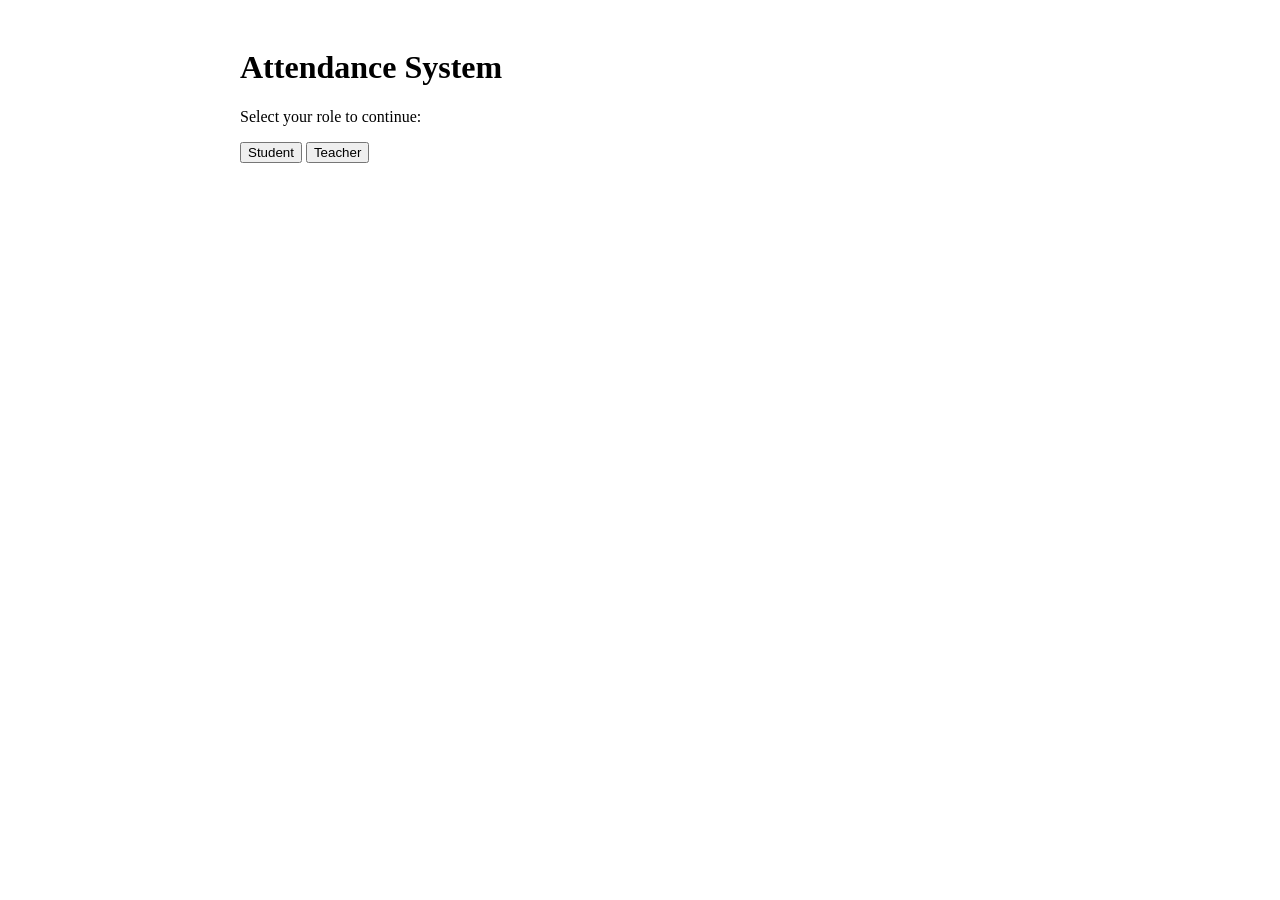
==== index.html @ e9f80dbb "created MVP current features - locational verification to prevent lying on attendance record - all t" ====
<!DOCTYPE html>
<html lang="en">
<head>
    <meta charset="UTF-8">
    <meta name="viewport" content="width=device-width, initial-scale=1.0">
    <title>Attendance System</title>
    <!-- Link to external CSS file for styling -->
    <link rel="stylesheet" href="styles.css">
</head>
<body>
    <!-- Main container for the landing page -->
    <div class="container">
        <h1>Attendance System</h1>
        <p>Select your role to continue:</p>
        
        <!-- Button to navigate to student interface -->
        <button onclick="window.location.href='student.html'">Student</button>
        
        <!-- Button to navigate to teacher interface -->
        <button onclick="window.location.href='teacher.html'">Teacher</button>
    </div>
</body>
</html>
---- styles.css ----
/*
 * Attendance System - Stylesheet
 * 
 * This file contains CSS styling for the attendance system.
 * Currently a placeholder for future styling implementation.
 * 
 * Future enhancements:
 * - Responsive design for mobile devices
 * - Color scheme and typography
 * - Button and input styling
 * - Layout improvements
 * - Animations and transitions
 */

/* Basic container styling */
.container {
    max-width: 800px;
    margin: 0 auto;
    padding: 20px;
}

/* Button styling will be added here */
button {
    /* Future button styling */
}

/* Input styling will be added here */
input, select {
    /* Future input styling */
}
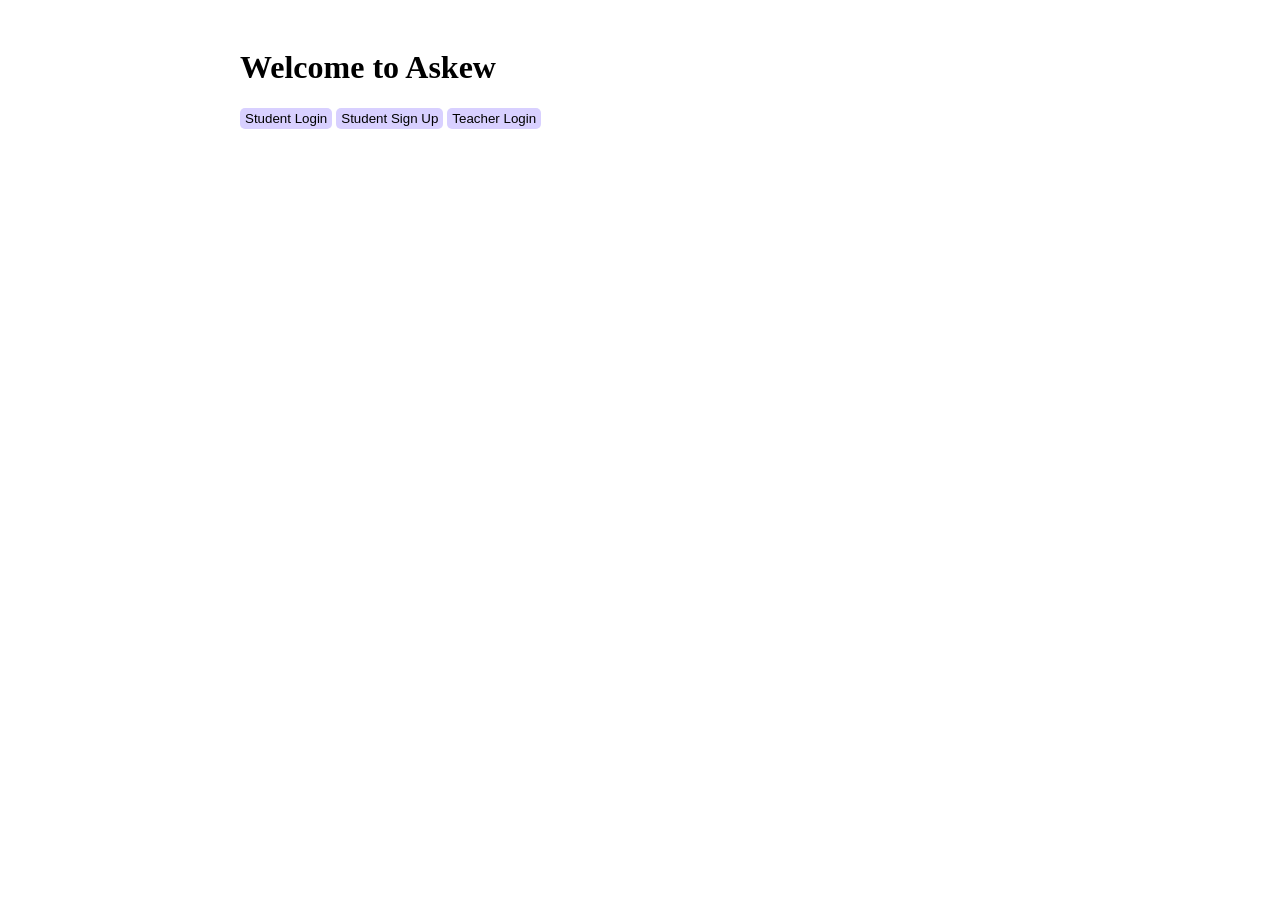
==== commit c1f9a97f: "menu rework menu rework, set up css framework, set up email verification foundation, added better lo" ====
--- a/index.html
+++ b/index.html
@@ -8,16 +8,21 @@
     <link rel="stylesheet" href="styles.css">
 </head>
 <body>
-    <!-- Main container for the landing page -->
+    <!-- Main container for the main menu -->
     <div class="container">
-        <h1>Attendance System</h1>
-        <p>Select your role to continue:</p>
+        <h1>Welcome to Askew</h1>
         
-        <!-- Button to navigate to student interface -->
-        <button onclick="window.location.href='student.html'">Student</button>
+        <!-- Button to navigate to student login -->
+        <button id="btn-student-login" onclick="window.location.href='login.html?type=student-login'">Student Login</button>
         
-        <!-- Button to navigate to teacher interface -->
-        <button onclick="window.location.href='teacher.html'">Teacher</button>
+        <!-- Button to navigate to student signup -->
+        <button id="btn-student-signup" onclick="window.location.href='login.html?type=student-signup'">Student Sign Up</button>
+        
+        <!-- Button to navigate to teacher login -->
+        <button id="btn-teacher-login" onclick="window.location.href='login.html?type=teacher-login'">Teacher Login</button>
     </div>
+    
+    <!-- Load main menu logic -->
+    <script src="index.js"></script>
 </body>
 </html>
--- a/styles.css
+++ b/styles.css
@@ -12,6 +12,17 @@
  * - Animations and transitions
  */
 
+:root {
+    --white: #ffffff;
+    --highlight-colour-1: #812eff;
+    --text-color-fg-1: #ffffff;
+    --highlight-colour-2: #2d54ff;
+    --text-color-fg-2: #ffffff;
+    --background-color-1: #d8d0ff;
+    --text-color-bg-1: #000000;
+
+}
+
 /* Basic container styling */
 .container {
     max-width: 800px;
@@ -22,6 +33,9 @@
 /* Button styling will be added here */
 button {
     /* Future button styling */
+    border: none;
+    padding: 3px 5px;
+    border-radius: 5px;
 }
 
 /* Input styling will be added here */
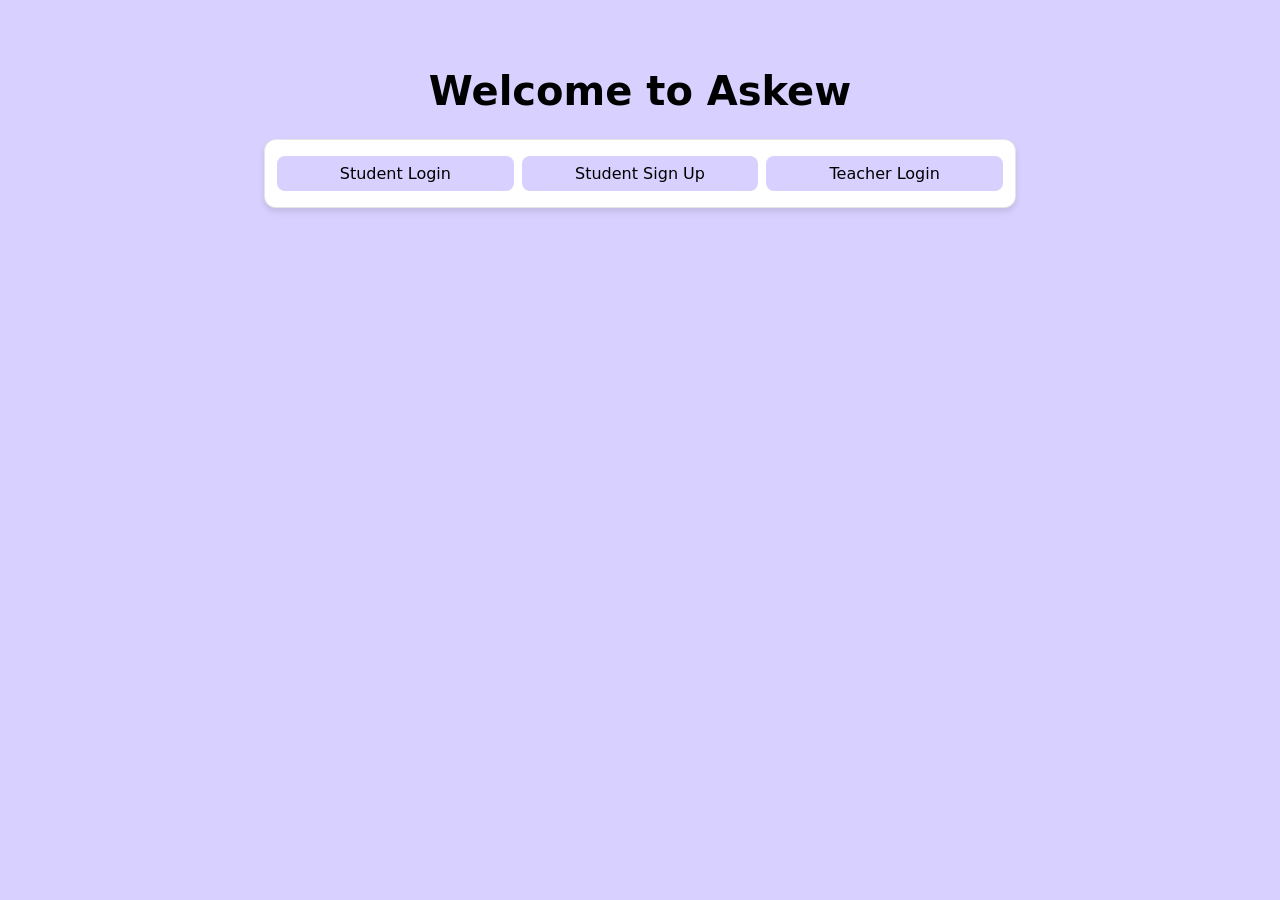
==== commit 451d9ddd: "major decoration rework added decoration to site, some structure. No new features." ====
--- a/index.html
+++ b/index.html
@@ -12,14 +12,19 @@
     <div class="container">
         <h1>Welcome to Askew</h1>
         
-        <!-- Button to navigate to student login -->
-        <button id="btn-student-login" onclick="window.location.href='login.html?type=student-login'">Student Login</button>
-        
-        <!-- Button to navigate to student signup -->
-        <button id="btn-student-signup" onclick="window.location.href='login.html?type=student-signup'">Student Sign Up</button>
-        
-        <!-- Button to navigate to teacher login -->
-        <button id="btn-teacher-login" onclick="window.location.href='login.html?type=teacher-login'">Teacher Login</button>
+        <!-- Navigation buttons card -->
+        <div class="card">
+            <div class="button-row">
+                <!-- Button to navigate to student login -->
+                <button id="btn-student-login" onclick="window.location.href='login.html?type=student-login'">Student Login</button>
+                
+                <!-- Button to navigate to student signup -->
+                <button id="btn-student-signup" onclick="window.location.href='login.html?type=student-signup'">Student Sign Up</button>
+                
+                <!-- Button to navigate to teacher login -->
+                <button id="btn-teacher-login" onclick="window.location.href='login.html?type=teacher-login'">Teacher Login</button>
+            </div>
+        </div>
     </div>
     
     <!-- Load main menu logic -->
--- a/styles.css
+++ b/styles.css
@@ -2,43 +2,355 @@
  * Attendance System - Stylesheet
  * 
  * This file contains CSS styling for the attendance system.
- * Currently a placeholder for future styling implementation.
+ * All adjustable elements are centralized in CSS variables for easy customization.
  * 
- * Future enhancements:
+ * Features:
  * - Responsive design for mobile devices
- * - Color scheme and typography
+ * - Colour scheme and typography
  * - Button and input styling
- * - Layout improvements
+ * - Layout improvements with card-based design
  * - Animations and transitions
+ * - Always use colour instead of color where applicable to improve consistancy
  */
 
+/* ========================================
+   CSS VARIABLES - Centralized Configuration
+   ======================================== */
+
 :root {
+    /* Existing colour scheme - preserved */
     --white: #ffffff;
     --highlight-colour-1: #812eff;
-    --text-color-fg-1: #ffffff;
+    --text-colour-fg-1: #ffffff;
     --highlight-colour-2: #2d54ff;
-    --text-color-fg-2: #ffffff;
-    --background-color-1: #d8d0ff;
-    --text-color-bg-1: #000000;
-
-}
-
-/* Basic container styling */
+    --text-colour-fg-2: #ffffff;
+    --highlight-colour-3: #ffffff;
+    --text-colour-fg-3: #000000;
+    --background-colour-1: #d8d0ff;
+    --text-colour-bg-1: #000000;
+
+    /* Typography variables */
+    --font-family: system-ui, -apple-system, BlinkMacSystemFont, 'Segoe UI', Roboto, Oxygen, Ubuntu, Cantarell, sans-serif;
+    --font-size-h1: 2.5rem;
+    --font-size-h2: 2rem;
+    --font-size-h3: 1.5rem;
+    --font-size-h4: 1.25rem;
+    --font-size-body: 1rem;
+    --font-size-small: 0.875rem;
+    --font-weight-normal: 400;
+    --font-weight-medium: 500;
+    --font-weight-semibold: 600;
+    --font-weight-bold: 700;
+    --line-height-tight: 1.2;
+    --line-height-normal: 1.5;
+    --line-height-relaxed: 1.75;
+
+    /* Spacing scale */
+    --spacing-1: 4px;
+    --spacing-2: 8px;
+    --spacing-2-1: 12px;
+    --spacing-3: 16px;
+    --spacing-4: 24px;
+    --spacing-5: 32px;
+    --spacing-6: 48px;
+
+    /* Border variables */
+    --border-radius-sm: 4px;
+    --border-radius-md: 8px;
+    --border-radius-lg: 12px;
+    --border-width: 1px;
+    --border-colour: rgba(0, 0, 0, 0.1);
+
+    /* Shadow variables for depth */
+    --shadow-sm: 0 1px 2px rgba(0, 0, 0, 0.05);
+    --shadow-md: 0 4px 6px rgba(0, 0, 0, 0.1);
+    --shadow-lg: 0 10px 15px rgba(0, 0, 0, 0.1);
+
+    /* Transition variables */
+    --transition-duration: 200ms;
+    --transition-timing: ease-in-out;
+
+    /* Layout variables */
+    --container-max-width: 800px;
+    --section-padding: var(--spacing-4);
+    --card-padding: var(--spacing-2-1);
+}
+
+/* ========================================
+   BASE STYLES & TYPOGRAPHY
+   ======================================== */
+
+* {
+    box-sizing: border-box;
+}
+
+body {
+    font-family: var(--font-family);
+    font-size: var(--font-size-body);
+    font-weight: var(--font-weight-normal);
+    line-height: var(--line-height-normal);
+    color: var(--text-color-bg-1);
+    background-color: var(--background-colour-1);
+    margin: 0;
+    padding: var(--spacing-3);
+}
+
+h1 {
+    font-size: var(--font-size-h1);
+    font-weight: var(--font-weight-bold);
+    line-height: var(--line-height-tight);
+    margin-bottom: var(--spacing-4);
+    text-align: center;
+}
+
+h2 {
+    font-size: var(--font-size-h2);
+    font-weight: var(--font-weight-semibold);
+    line-height: var(--line-height-tight);
+    margin-bottom: var(--spacing-3);
+    text-align: center;
+}
+
+h3 {
+    font-size: var(--font-size-h3);
+    font-weight: var(--font-weight-semibold);
+    line-height: var(--line-height-tight);
+    margin-bottom: var(--spacing-2);
+}
+
+h4 {
+    font-size: var(--font-size-h4);
+    font-weight: var(--font-weight-medium);
+    line-height: var(--line-height-tight);
+    margin-bottom: var(--spacing-2);
+}
+
+p {
+    margin-bottom: var(--spacing-2);
+}
+
+/* ========================================
+   LAYOUT & CONTAINER
+   ======================================== */
+
 .container {
-    max-width: 800px;
+    max-width: var(--container-max-width);
     margin: 0 auto;
-    padding: 20px;
-}
-
-/* Button styling will be added here */
+    padding: var(--spacing-4);
+}
+
+/* Card-based design for sections */
+.card {
+    background-color: var(--highlight-colour-3);
+    border: var(--border-width) solid var(--border-colour);
+    border-radius: var(--border-radius-lg);
+    padding: var(--card-padding);
+    margin-bottom: var(--spacing-4);
+    box-shadow: var(--shadow-md);
+}
+
+.button-row {
+    display: flex;
+    gap: var(--spacing-2);
+    justify-content: space-between;
+}
+
+.button-row button {
+    flex: 1;
+    width: auto;
+}
+
+
+
+/* Section spacing */
+section {
+    margin-bottom: var(--spacing-5);
+}
+
+/* ========================================
+   BUTTON STYLING
+   ======================================== */
+
 button {
-    /* Future button styling */
     border: none;
-    padding: 3px 5px;
-    border-radius: 5px;
-}
-
-/* Input styling will be added here */
-input, select {
-    /* Future input styling */
-}
+    padding: var(--spacing-2) var(--spacing-3);
+    border-radius: var(--border-radius-md);
+    font-family: var(--font-family);
+    font-size: var(--font-size-body);
+    font-weight: var(--font-weight-medium);
+    cursor: pointer;
+    transition: all var(--transition-duration) var(--transition-timing);
+    background-color: var(--highlight-colour-1);
+    color: var(--text-colour-fg-1);
+    margin: var(--spacing-1) 0px;
+    width: 100%;
+    display: flex;
+    justify-content: center;
+    align-items: center;
+}
+
+
+
+button:hover {
+    background-color: var(--highlight-colour-2);
+    transform: translateY(-1px);
+    box-shadow: var(--shadow-md);
+}
+
+button:focus {
+    outline: 2px solid var(--highlight-colour-1);
+    outline-offset: 2px;
+}
+
+button:active {
+    transform: translateY(0);
+}
+
+/* Secondary button style */
+button.secondary {
+    background-color: var(--highlight-colour-3);
+    color: var(--text-colour-bg-1);
+    border: var(--border-width) solid var(--border-colour);
+}
+
+button.secondary:hover {
+    background-color: var(--background-colour-1);
+}
+
+/* ========================================
+   INPUT & SELECT STYLING
+   ======================================== */
+
+input,
+select {
+    width: 100%;
+    padding: var(--spacing-2) var(--spacing-3);
+    border: var(--border-width) solid var(--border-colour);
+    border-radius: var(--border-radius-md);
+    font-family: var(--font-family);
+    font-size: var(--font-size-body);
+    margin-bottom: var(--spacing-2);
+    transition: border-color var(--transition-duration) var(--transition-timing);
+}
+
+input:focus,
+select:focus {
+    outline: none;
+    border-color: var(--highlight-colour-1);
+    box-shadow: 0 0 0 3px rgba(129, 46, 255, 0.1);
+}
+
+/* ========================================
+   TAB NAVIGATION STYLING
+   ======================================== */
+
+.tab-buttons {
+    display: flex;
+    gap: var(--spacing-2);
+    margin-bottom: var(--spacing-4);
+    flex-wrap: wrap;
+}
+
+.tab-buttons button {
+    flex: 1;
+    min-width: 120px;
+    background-color: var(--white);
+    color: var(--text-colour-bg-1);
+    border: var(--border-width) solid var(--border-colour);
+}
+
+.tab-buttons button.active {
+    background-color: var(--highlight-colour-1);
+    color: var(--text-colour-fg-1); 
+    border-color: var(--highlight-colour-1);
+}
+
+.tab-buttons button:hover {
+    background-color: var(--highlight-colour-2);
+    color: var(--text-colour-fg-2);
+}
+
+/* ========================================
+   LOGIN SECTION STYLING
+   ======================================== */
+
+.login-section {
+    display: none;
+}
+
+.login-section.active {
+    display: block;
+}
+
+/* ========================================
+   UTILITY CLASSES
+   ======================================== */
+
+.text-center {
+    text-align: center;
+}
+
+.mt-2 {
+    margin-top: var(--spacing-2);
+}
+
+.mt-4 {
+    margin-top: var(--spacing-4);
+}
+
+.mb-2 {
+    margin-bottom: var(--spacing-2);
+}
+
+.mb-4 {
+    margin-bottom: var(--spacing-4);
+}
+
+/* ========================================
+   MOBILE RESPONSIVENESS
+   ======================================== */
+
+@media (max-width: 768px) {
+    body {
+        padding: var(--spacing-2);
+    }
+
+    .container {
+        padding: var(--spacing-2);
+    }
+
+    h1 {
+        font-size: 2rem;
+    }
+
+    h2 {
+        font-size: 1.5rem;
+    }
+
+    h3 {
+        font-size: 1.25rem;
+    }
+
+    /* Stack buttons vertically on mobile */
+    .container > button,
+    .tab-buttons {
+        flex-direction: column;
+    }
+
+    .tab-buttons button {
+        width: 100%;
+        min-width: auto;
+    }
+
+    /* Ensure touch targets are at least 44px */
+    button,
+    input,
+    select {
+        min-height: 44px;
+    }
+
+    /* Adjust card padding for mobile */
+    .card {
+        padding: var(--spacing-3);
+    }
+}
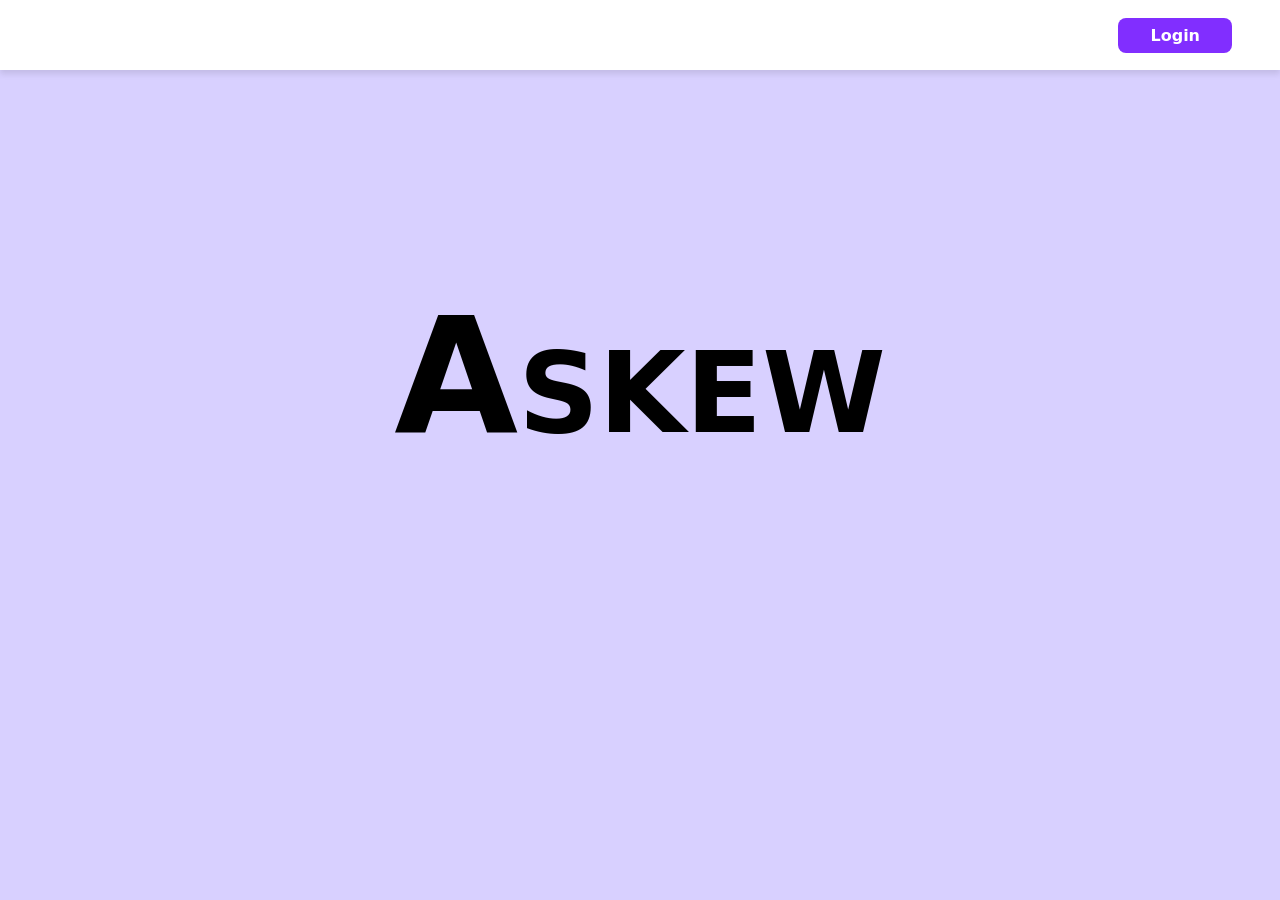
==== commit 69ba75e0: "update update" ====
--- a/index.html
+++ b/index.html
@@ -8,23 +8,15 @@
     <link rel="stylesheet" href="styles.css">
 </head>
 <body>
-    <!-- Main container for the main menu -->
-    <div class="container">
-        <h1>Welcome to Askew</h1>
-        
-        <!-- Navigation buttons card -->
-        <div class="card">
-            <div class="button-row">
-                <!-- Button to navigate to student login -->
-                <button id="btn-student-login" onclick="window.location.href='login.html?type=student-login'">Student Login</button>
-                
-                <!-- Button to navigate to student signup -->
-                <button id="btn-student-signup" onclick="window.location.href='login.html?type=student-signup'">Student Sign Up</button>
-                
-                <!-- Button to navigate to teacher login -->
-                <button id="btn-teacher-login" onclick="window.location.href='login.html?type=teacher-login'">Teacher Login</button>
-            </div>
-        </div>
+    <!-- Fixed header with centralized Login button -->
+    <header class="header">
+        <button onclick="window.location.href='login.html?type=student-login'">Login</button>
+    </header>
+
+    <!-- Tiltable content container -->
+    <div class="tiltable-content" id="tiltable-content">
+        <!-- Centered Askew title -->
+        <h1 class="centered-title">Askew</h1>
     </div>
     
     <!-- Load main menu logic -->
--- a/styles.css
+++ b/styles.css
@@ -28,6 +28,8 @@
     --text-colour-fg-3: #000000;
     --background-colour-1: #d8d0ff;
     --text-colour-bg-1: #000000;
+    --text-colour-bg-2: #333333;
+    --text-colour-bg-3: #666666;
 
     /* Typography variables */
     --font-family: system-ui, -apple-system, BlinkMacSystemFont, 'Segoe UI', Roboto, Oxygen, Ubuntu, Cantarell, sans-serif;
@@ -92,7 +94,8 @@
     color: var(--text-color-bg-1);
     background-color: var(--background-colour-1);
     margin: 0;
-    padding: var(--spacing-3);
+    padding: 0;
+    overflow: hidden;
 }
 
 h1 {
@@ -137,6 +140,64 @@
     max-width: var(--container-max-width);
     margin: 0 auto;
     padding: var(--spacing-4);
+}
+
+/* ========================================
+   FIXED HEADER
+   ======================================== */
+
+.header {
+    position: fixed;
+    top: 0;
+    left: 0;
+    width: 100%;
+    height: 70px;
+    background-color: var(--white);
+    box-shadow: var(--shadow-md);
+    z-index: 1000;
+    display: flex;
+    justify-content: flex-end;
+    align-items: center;
+    padding: 0 var(--spacing-6);
+}
+
+.header button {
+    background-color: var(--highlight-colour-1);
+    color: var(--text-colour-fg-1);
+    padding: var(--spacing-2) var(--spacing-5);
+    font-size: var(--font-size-body);
+    font-weight: var(--font-weight-semibold);
+    width: auto;
+}
+
+/* ========================================
+   CENTERED TITLE
+   ======================================== */
+
+.centered-title {
+    position: fixed;
+    top: 30%;
+    left: 50%;
+    transform: translate(-50%, -50%);
+    font-size: clamp(3rem, 15vw, 10rem);
+    font-weight: var(--font-weight-bold);
+    color: var(--text-colour-bg-1);
+    text-align: center;
+    z-index: 10;
+    pointer-events: none;
+    user-select: none;
+    font-variant: small-caps;
+}
+
+/* ========================================
+   TILTABLE CONTENT
+   ======================================== */
+
+.tiltable-content {
+    min-height: 100vh;
+    padding-top: 70px;
+    transition: transform 0.5s ease-out;
+    will-change: transform;
 }
 
 /* Card-based design for sections */
@@ -307,6 +368,49 @@
 }
 
 /* ========================================
+   STUDENT INFO CARD STYLING
+   ======================================== */
+
+.student-info-card {
+    background-color: var(--highlight-colour-2);
+    padding: var(--spacing-4);
+    border-radius: var(--border-radius-lg);
+    margin-bottom: var(--spacing-4);
+    border: 2px solid var(--highlight-colour-1);
+    box-shadow: var(--shadow-md);
+}
+
+.student-info-card p {
+    margin: var(--spacing-2) 0;
+    font-size: var(--font-size-body);
+}
+
+.student-info-card strong {
+    color: var(--text-colour-fg-1);
+    font-weight: var(--font-weight-bold);
+}
+
+.student-id-highlight {
+    font-size: 1.5rem;
+    font-weight: var(--font-weight-bold);
+    color: var(--highlight-colour-1);
+    background-color: var(--text-colour-fg-1);
+    padding: var(--spacing-1) var(--spacing-3);
+    border-radius: var(--border-radius-md);
+    font-family: monospace;
+    display: inline-block;
+}
+
+/* Password Requirements Styles */
+.password-requirements {
+    font-size: var(--font-size-small);
+    color: var(--text-colour-bg-2);
+    margin: var(--spacing-2) 0;
+    font-style: italic;
+    opacity: 0.8;
+}
+
+/* ========================================
    MOBILE RESPONSIVENESS
    ======================================== */
 
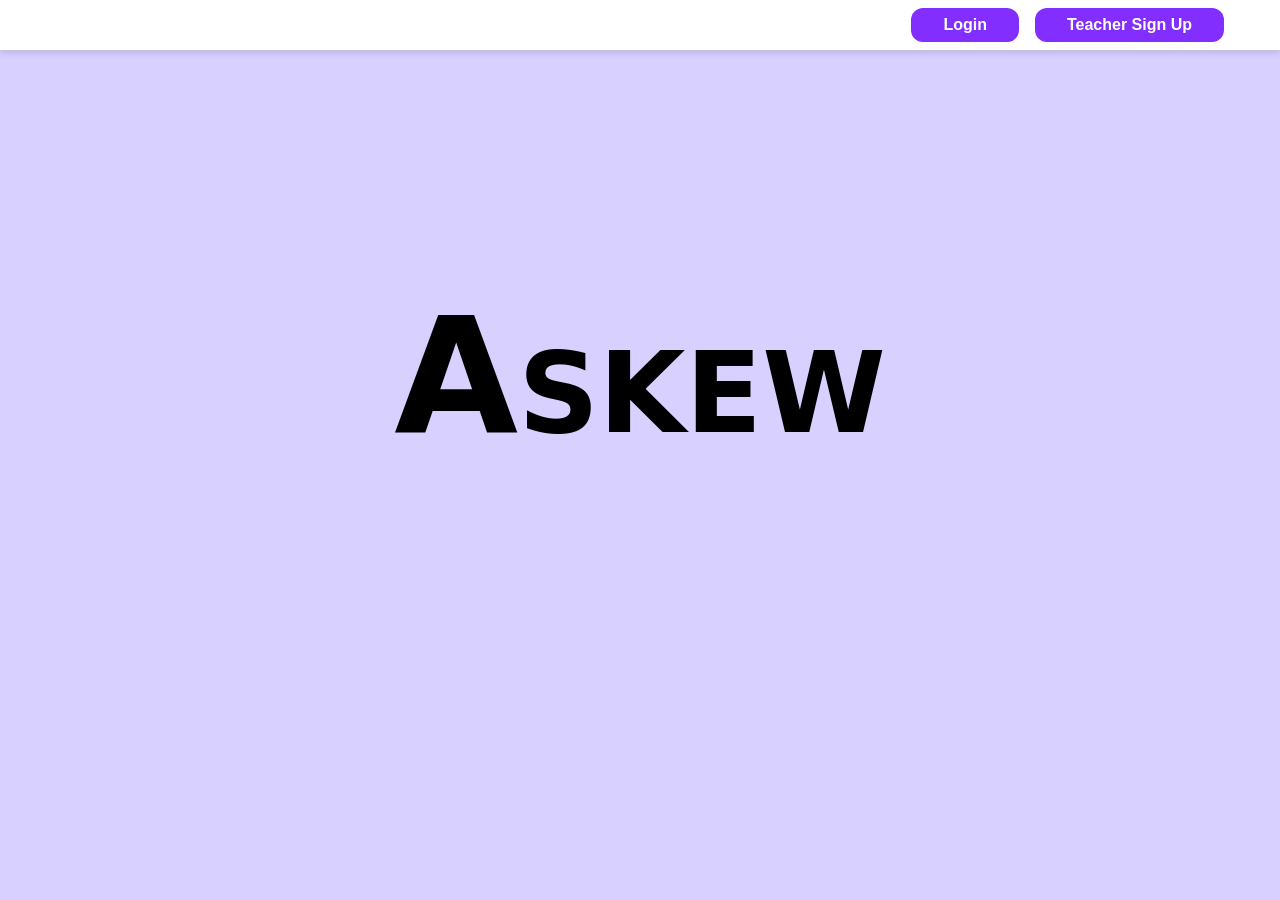
==== commit 9d534e3a: "RLS security + Polished buttons Added RLS integration, teacher signups (only with admin authorisatio" ====
--- a/index.html
+++ b/index.html
@@ -3,7 +3,7 @@
 <head>
     <meta charset="UTF-8">
     <meta name="viewport" content="width=device-width, initial-scale=1.0">
-    <title>Attendance System</title>
+    <title>Askew - Home</title>
     <!-- Link to external CSS file for styling -->
     <link rel="stylesheet" href="styles.css">
 </head>
@@ -11,6 +11,7 @@
     <!-- Fixed header with centralized Login button -->
     <header class="header">
         <button onclick="window.location.href='login.html?type=student-login'">Login</button>
+        <button onclick="window.location.href='teacher-signup.html'">Teacher Sign Up</button>
     </header>
 
     <!-- Tiltable content container -->
--- a/styles.css
+++ b/styles.css
@@ -1,24 +1,8 @@
 /*
- * Attendance System - Stylesheet
- * 
- * This file contains CSS styling for the attendance system.
- * All adjustable elements are centralized in CSS variables for easy customization.
- * 
- * Features:
- * - Responsive design for mobile devices
- * - Colour scheme and typography
- * - Button and input styling
- * - Layout improvements with card-based design
- * - Animations and transitions
- * - Always use colour instead of color where applicable to improve consistancy
+ * This file contains CSS styling
  */
 
-/* ========================================
-   CSS VARIABLES - Centralized Configuration
-   ======================================== */
-
 :root {
-    /* Existing colour scheme - preserved */
     --white: #ffffff;
     --highlight-colour-1: #812eff;
     --text-colour-fg-1: #ffffff;
@@ -26,6 +10,8 @@
     --text-colour-fg-2: #ffffff;
     --highlight-colour-3: #ffffff;
     --text-colour-fg-3: #000000;
+    --highlight-colour-4: #0091ff;
+    --text-colour-fg-4: #ffffff;
     --background-colour-1: #d8d0ff;
     --text-colour-bg-1: #000000;
     --text-colour-bg-2: #333333;
@@ -78,9 +64,7 @@
     --card-padding: var(--spacing-2-1);
 }
 
-/* ========================================
-   BASE STYLES & TYPOGRAPHY
-   ======================================== */
+/* Defaults */
 
 * {
     box-sizing: border-box;
@@ -129,29 +113,25 @@
 }
 
 p {
-    margin-bottom: var(--spacing-2);
-}
-
-/* ========================================
-   LAYOUT & CONTAINER
-   ======================================== */
+    margin: 0px;
+}
+
+/* container */
 
 .container {
-    max-width: var(--container-max-width);
+    max-width: 800px;
     margin: 0 auto;
-    padding: var(--spacing-4);
-}
-
-/* ========================================
-   FIXED HEADER
-   ======================================== */
+    padding: 20px;
+}
+
+/* Header */
 
 .header {
     position: fixed;
     top: 0;
     left: 0;
     width: 100%;
-    height: 70px;
+    height: 50px;
     background-color: var(--white);
     box-shadow: var(--shadow-md);
     z-index: 1000;
@@ -165,14 +145,18 @@
     background-color: var(--highlight-colour-1);
     color: var(--text-colour-fg-1);
     padding: var(--spacing-2) var(--spacing-5);
+    margin: 0 var(--spacing-2);
     font-size: var(--font-size-body);
     font-weight: var(--font-weight-semibold);
     width: auto;
-}
-
-/* ========================================
-   CENTERED TITLE
-   ======================================== */
+    border-radius: var(--border-radius-lg);
+}
+
+.header button:hover {
+    background-color: var(--highlight-colour-2);
+}
+
+/* Title */
 
 .centered-title {
     position: fixed;
@@ -189,9 +173,7 @@
     font-variant: small-caps;
 }
 
-/* ========================================
-   TILTABLE CONTENT
-   ======================================== */
+/* Tilt stuff */
 
 .tiltable-content {
     min-height: 100vh;
@@ -228,43 +210,23 @@
     margin-bottom: var(--spacing-5);
 }
 
-/* ========================================
-   BUTTON STYLING
-   ======================================== */
+/* Buttons */
 
 button {
     border: none;
-    padding: var(--spacing-2) var(--spacing-3);
-    border-radius: var(--border-radius-md);
-    font-family: var(--font-family);
-    font-size: var(--font-size-body);
-    font-weight: var(--font-weight-medium);
+    padding: var(--spacing-2) var(--spacing-2);
+    border-radius: var(--border-radius-lg);
+    width: 100%;
+    font-weight: var(--font-weight-semibold);
     cursor: pointer;
-    transition: all var(--transition-duration) var(--transition-timing);
+    transition: background-color var(--transition-duration) var(--transition-timing);
     background-color: var(--highlight-colour-1);
     color: var(--text-colour-fg-1);
     margin: var(--spacing-1) 0px;
-    width: 100%;
-    display: flex;
-    justify-content: center;
-    align-items: center;
-}
-
-
+}
 
 button:hover {
     background-color: var(--highlight-colour-2);
-    transform: translateY(-1px);
-    box-shadow: var(--shadow-md);
-}
-
-button:focus {
-    outline: 2px solid var(--highlight-colour-1);
-    outline-offset: 2px;
-}
-
-button:active {
-    transform: translateY(0);
 }
 
 /* Secondary button style */
@@ -278,9 +240,7 @@
     background-color: var(--background-colour-1);
 }
 
-/* ========================================
-   INPUT & SELECT STYLING
-   ======================================== */
+/* Input & Select */
 
 input,
 select {
@@ -301,9 +261,7 @@
     box-shadow: 0 0 0 3px rgba(129, 46, 255, 0.1);
 }
 
-/* ========================================
-   TAB NAVIGATION STYLING
-   ======================================== */
+/* Tab Navigation */
 
 .tab-buttons {
     display: flex;
@@ -318,11 +276,12 @@
     background-color: var(--white);
     color: var(--text-colour-bg-1);
     border: var(--border-width) solid var(--border-colour);
+    border-radius: var(--border-radius-lg);
 }
 
 .tab-buttons button.active {
     background-color: var(--highlight-colour-1);
-    color: var(--text-colour-fg-1); 
+    color: var(--text-colour-fg-1);
     border-color: var(--highlight-colour-1);
 }
 
@@ -331,9 +290,7 @@
     color: var(--text-colour-fg-2);
 }
 
-/* ========================================
-   LOGIN SECTION STYLING
-   ======================================== */
+/* Login */
 
 .login-section {
     display: none;
@@ -343,9 +300,22 @@
     display: block;
 }
 
-/* ========================================
-   UTILITY CLASSES
-   ======================================== */
+/* Teacher Signup Page - always show the signup section */
+#teacher-signup-section {
+    display: block;
+}
+
+/* Status */
+
+#login-status,
+#status-message {
+    font-size: var(--font-size-h3);
+    font-weight: var(--font-weight-semibold);
+    line-height: var(--line-height-tight);
+    margin-bottom: var(--spacing-2);
+}
+
+/* Utilities */
 
 .text-center {
     text-align: center;
@@ -367,16 +337,13 @@
     margin-bottom: var(--spacing-4);
 }
 
-/* ========================================
-   STUDENT INFO CARD STYLING
-   ======================================== */
+/* Student Card */
 
 .student-info-card {
-    background-color: var(--highlight-colour-2);
+    background-color: var(--highlight-colour-4);
     padding: var(--spacing-4);
     border-radius: var(--border-radius-lg);
     margin-bottom: var(--spacing-4);
-    border: 2px solid var(--highlight-colour-1);
     box-shadow: var(--shadow-md);
 }
 
@@ -389,6 +356,15 @@
     color: var(--text-colour-fg-1);
     font-weight: var(--font-weight-bold);
 }
+
+.student-info-card span {
+    color: var(--text-colour-fg-4);
+}
+
+#student-id {
+  color: #000000;
+}
+
 
 .student-id-highlight {
     font-size: 1.5rem;
@@ -410,9 +386,7 @@
     opacity: 0.8;
 }
 
-/* ========================================
-   MOBILE RESPONSIVENESS
-   ======================================== */
+/* Mobile */
 
 @media (max-width: 768px) {
     body {
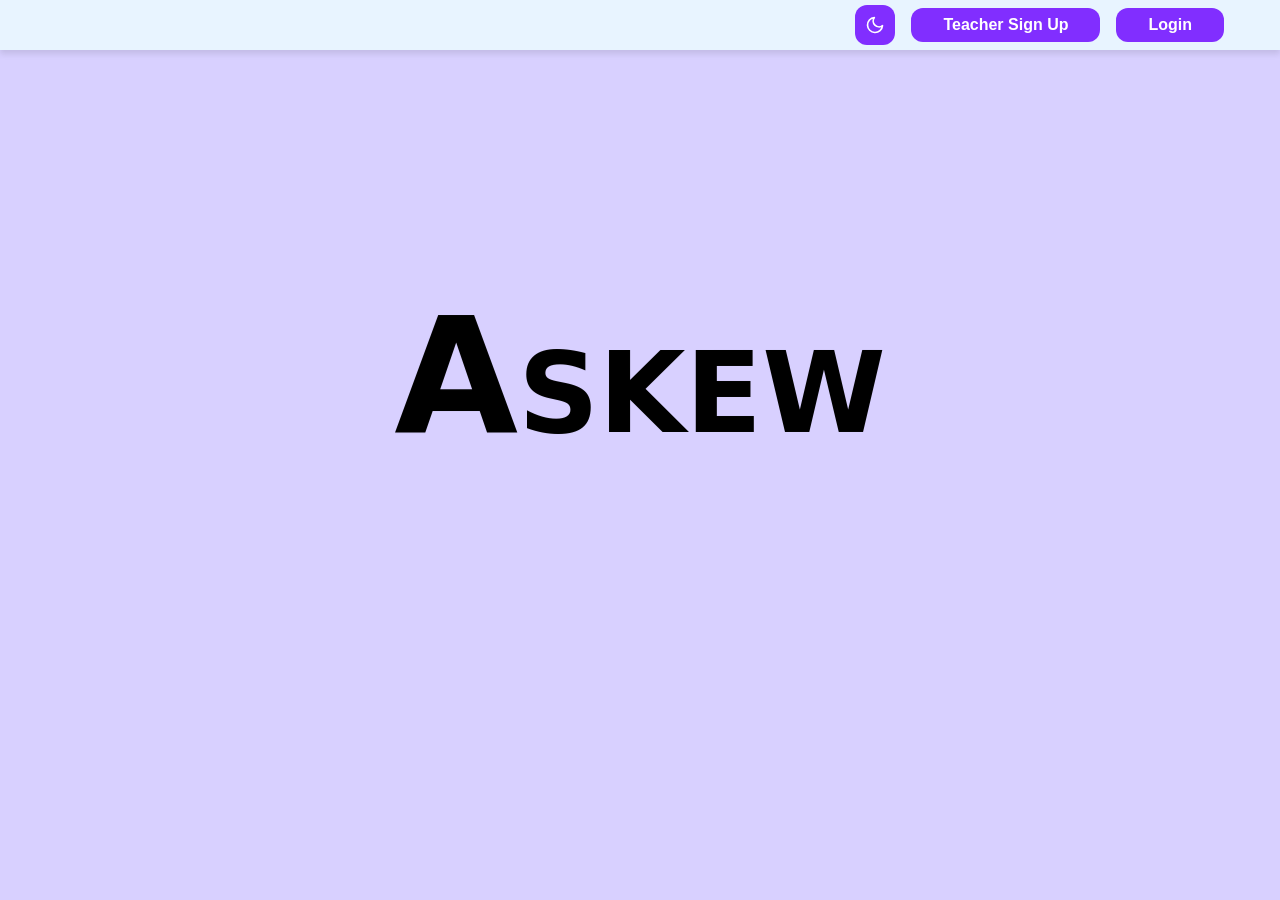
==== commit cbb92dd3: "dark mode dark mode" ====
--- a/index.html
+++ b/index.html
@@ -10,8 +10,24 @@
 <body>
     <!-- Fixed header with centralized Login button -->
     <header class="header">
+        <button id="dark-mode-toggle" onclick="toggleDarkMode()" aria-label="Toggle dark mode">
+            <svg id="moon-icon" width="20" height="20" viewBox="0 0 24 24" fill="none" stroke="currentColor" stroke-width="2" stroke-linecap="round" stroke-linejoin="round">
+                <path d="M21 12.79A9 9 0 1 1 11.21 3 7 7 0 0 0 21 12.79z"></path>
+            </svg>
+            <svg id="sun-icon" width="20" height="20" viewBox="0 0 24 24" fill="none" stroke="currentColor" stroke-width="2" stroke-linecap="round" stroke-linejoin="round" style="display: none;">
+                <circle cx="12" cy="12" r="5"></circle>
+                <line x1="12" y1="1" x2="12" y2="3"></line>
+                <line x1="12" y1="21" x2="12" y2="23"></line>
+                <line x1="4.22" y1="4.22" x2="5.64" y2="5.64"></line>
+                <line x1="18.36" y1="18.36" x2="19.78" y2="19.78"></line>
+                <line x1="1" y1="12" x2="3" y2="12"></line>
+                <line x1="21" y1="12" x2="23" y2="12"></line>
+                <line x1="4.22" y1="19.78" x2="5.64" y2="18.36"></line>
+                <line x1="18.36" y1="5.64" x2="19.78" y2="4.22"></line>
+            </svg>
+        </button>
+        <button onclick="window.location.href='teacher-signup.html'">Teacher Sign Up</button>
         <button onclick="window.location.href='login.html?type=student-login'">Login</button>
-        <button onclick="window.location.href='teacher-signup.html'">Teacher Sign Up</button>
     </header>
 
     <!-- Tiltable content container -->
--- a/styles.css
+++ b/styles.css
@@ -13,6 +13,7 @@
     --highlight-colour-4: #0091ff;
     --text-colour-fg-4: #ffffff;
     --background-colour-1: #d8d0ff;
+    --background-colour-2: #e8f4ff;
     --text-colour-bg-1: #000000;
     --text-colour-bg-2: #333333;
     --text-colour-bg-3: #666666;
@@ -64,6 +65,23 @@
     --card-padding: var(--spacing-2-1);
 }
 
+/* Dark Mode */
+.dark-mode {
+    --highlight-colour-1: #9f4fff;       
+    --text-colour-fg-1: #ffffff;
+    --highlight-colour-2: #4d6fff;       
+    --text-colour-fg-2: #ffffff;
+    --highlight-colour-3: #d7cdff;       
+    --text-colour-fg-3: #e8e0ff;        
+    --highlight-colour-4: #1aaeff;        
+    --text-colour-fg-4: #ffffff;
+    --background-colour-1: #3a3259;     
+    --background-colour-2: #334984; 
+    --text-colour-bg-1: #ede8ff;          
+    --text-colour-bg-2: #a89ec8;          
+    --text-colour-bg-3: #6a6080;          
+}
+
 /* Defaults */
 
 * {
@@ -75,7 +93,7 @@
     font-size: var(--font-size-body);
     font-weight: var(--font-weight-normal);
     line-height: var(--line-height-normal);
-    color: var(--text-color-bg-1);
+    color: var(--text-colour-bg-1);
     background-color: var(--background-colour-1);
     margin: 0;
     padding: 0;
@@ -87,6 +105,7 @@
     font-weight: var(--font-weight-bold);
     line-height: var(--line-height-tight);
     margin-bottom: var(--spacing-4);
+    color: var(--text-colour-bg-1);
     text-align: center;
 }
 
@@ -95,6 +114,7 @@
     font-weight: var(--font-weight-semibold);
     line-height: var(--line-height-tight);
     margin-bottom: var(--spacing-3);
+    color: var(--text-colour-bg-1);
     text-align: center;
 }
 
@@ -103,6 +123,7 @@
     font-weight: var(--font-weight-semibold);
     line-height: var(--line-height-tight);
     margin-bottom: var(--spacing-2);
+    color: var(--text-colour-bg-1);
 }
 
 h4 {
@@ -110,10 +131,12 @@
     font-weight: var(--font-weight-medium);
     line-height: var(--line-height-tight);
     margin-bottom: var(--spacing-2);
+    color: var(--text-colour-bg-1);
 }
 
 p {
     margin: 0px;
+    color: var(--text-colour-bg-1);
 }
 
 /* container */
@@ -132,7 +155,7 @@
     left: 0;
     width: 100%;
     height: 50px;
-    background-color: var(--white);
+    background-color: var(--background-colour-2);
     box-shadow: var(--shadow-md);
     z-index: 1000;
     display: flex;
@@ -150,6 +173,15 @@
     font-weight: var(--font-weight-semibold);
     width: auto;
     border-radius: var(--border-radius-lg);
+}
+
+.header button#dark-mode-toggle {
+    padding: var(--spacing-2);
+    width: 40px;
+    height: 40px;
+    display: flex;
+    align-items: center;
+    justify-content: center;
 }
 
 .header button:hover {
@@ -273,21 +305,15 @@
 .tab-buttons button {
     flex: 1;
     min-width: 120px;
-    background-color: var(--white);
-    color: var(--text-colour-bg-1);
+    background-color: var(--highlight-colour-1) !important;
+    color: var(--text-colour-fg-1) !important;
     border: var(--border-width) solid var(--border-colour);
     border-radius: var(--border-radius-lg);
 }
 
-.tab-buttons button.active {
-    background-color: var(--highlight-colour-1);
-    color: var(--text-colour-fg-1);
-    border-color: var(--highlight-colour-1);
-}
-
 .tab-buttons button:hover {
-    background-color: var(--highlight-colour-2);
-    color: var(--text-colour-fg-2);
+    background-color: var(--highlight-colour-2) !important;
+    color: var(--text-colour-fg-2) !important;
 }
 
 /* Login */
